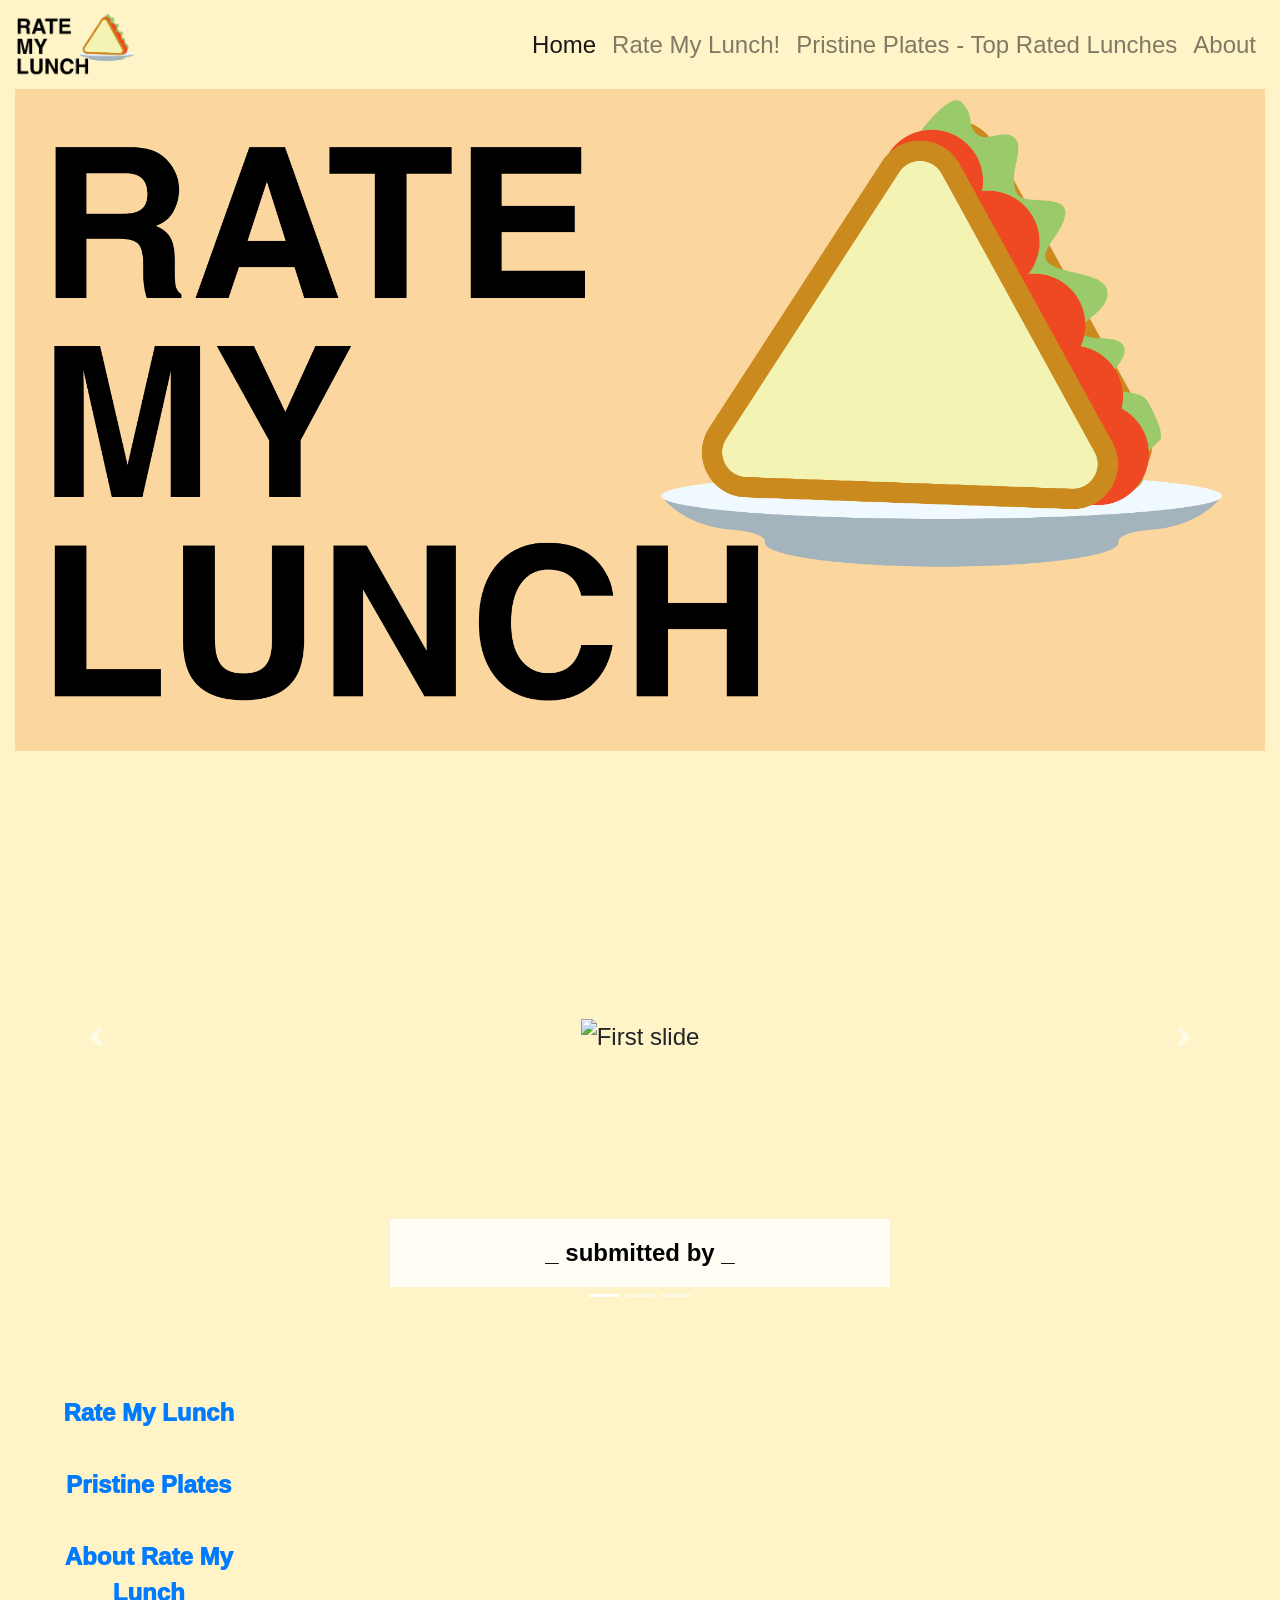
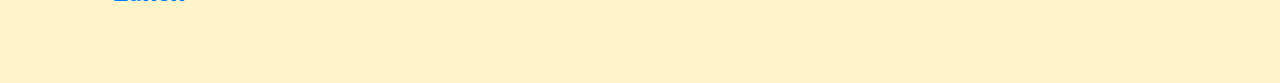
==== index.html @ 8c6d320c "Vghj" ====
<!DOCTYPE html>
<html lang="en">
    <head>
        <title>Home</title>
        <meta charset="UTF-8" />
        <meta name="description" content="">
        <meta name="keywords" content="">
        <link rel="stylesheet" href="https://cdn.jsdelivr.net/npm/bootstrap@4.0.0/dist/css/bootstrap.min.css" integrity="sha384-Gn5384xqQ1aoWXA+058RXPxPg6fy4IWvTNh0E263XmFcJlSAwiGgFAW/dAiS6JXm" crossorigin="anonymous">
        <link rel="stylesheet" href="css/style.css">
        <link rel="stylesheet" href="https://use.typekit.net/rva5dsc.css">
    </head>
    <body>

    <nav class="navbar navbar-expand-lg navbar-light navbar-color">
        <a class="navbar-brand" href="index.html"><img src="img/ratemylunch_logo_v3.png" width="120px" alt="logo"></a>
            <button class="navbar-toggler" type="button" data-toggle="collapse" data-target="#navbarNav" aria-controls="navbarNav" aria-expanded="false" aria-label="Toggle navigation">
                <span class="navbar-toggler-icon"></span>
            </button>
        <div class="collapse navbar-collapse" id="navbarNav">
            <ul class="navbar-nav ml-auto">
                <li class="nav-item active">
                    <a class="nav-link" href="index.html">Home <span class="sr-only">(current)</span></a>
                </li>
                <li class="nav-item">
                    <a class="nav-link" href="ratemylunch.html"> Rate My Lunch!
                    </a>
                </li>
                <li class="nav-item">
                    <a class="nav-link" href="pristine_plates.html">Pristine Plates - Top Rated Lunches</a>
                </li>
                <li class="nav-item">
                    <a class="nav-link" href="about.html">About</a>
                </li>
            </ul>
        </div>
    </nav>

    <div class="container-fluid body-item">
        <div class="row">
            <div class="col">
                <a><img src=img/ratemylunch_logo_v2.png style="justify-self: center;" width="100%" alt="logo"></a>
            </div>
        </div>
    </div>

    <section>
        <div id="carouselExampleIndicators" class="carousel slide" data-ride="carousel" style="padding: 1.5em 0; background: #fff4c8">
                <ol class="carousel-indicators">
                    <li data-target="#carouselExampleIndicators" data-slide-to="0" class="active"></li>
                    <li data-target="#carouselExampleIndicators" data-slide-to="1"></li>
                    <li data-target="#carouselExampleIndicators" data-slide-to="2"></li>
                </ol>
                <div class="carousel-inner" style="height: 500px">
                    <div class="carousel-item custom-carousel-item active">
                        <div class="carousel-image-wrapper">
                        <img class="d-block carousel-image" src="img/hawk_the_block_2026.png" alt="First slide">
                            <div class="carousel-caption glass-caption">
                                _ submitted by
                                _
                            </div>
                        </div>
                    </div>
                    <div class="carousel-item custom-carousel-item">
                        <div class="carousel-image-wrapper">
                        <img class="d-block carousel-image" src="img/banana-day-stage-company.png" alt="second slide">
                            <div class="carousel-caption glass-caption">
                                _ submitted by
                                _
                            </div>
                        </div>
                    </div>
                    <div class="carousel-item custom-carousel-item">
                        <div class="carousel-image-wrapper">
                        <img class="d-block carousel-image" src="img/la_onda_logo.png" alt="third slide">
                            <div class="carousel-caption glass-caption">
                                _ submitted by
                                _
                            </div>
                        </div>
                    </div>
                </div>

                <a class="carousel-control-prev" href="#carouselExampleIndicators" role="button" data-slide="prev">
                    <span class="carousel-control-prev-icon" aria-hidden="true"></span>
                    <span class="sr-only">Previous</span>
                </a>
                <a class="carousel-control-next" href="#carouselExampleIndicators" role="button" data-slide="next">
                    <span class="carousel-control-next-icon" aria-hidden="true"></span>
                    <span class="sr-only">Next</span>
                </a>
            </div>
        </section>

    <div class="row">
        <div class="col-md-3 page" style="display: flex; justify-content: center; align-items: center; padding: 3em">
            <a href="ratemylunch.html"> Rate My Lunch
                </a> <br>
            <a href="pristine_plates.html"> Pristine Plates       </a> <br>
            <a href="about.html"> About Rate My Lunch
            </a>
        </div>
    </div>

    <script src="https://code.jquery.com/jquery-3.2.1.slim.min.js" integrity="sha384-KJ3o2DKtIkvYIK3UENzmM7KCkRr/rE9/Qpg6aAZGJwFDMVNA/GpGFF93hXpG5KkN" crossorigin="anonymous"></script>
    <script src="https://cdn.jsdelivr.net/npm/popper.js@1.12.9/dist/umd/popper.min.js" integrity="sha384-ApNbgh9B+Y1QKtv3Rn7W3mgPxhU9K/ScQsAP7hUibX39j7fakFPskvXusvfa0b4Q" crossorigin="anonymous"></script>
    <script src="https://cdn.jsdelivr.net/npm/bootstrap@4.0.0/dist/js/bootstrap.min.js" integrity="sha384-JZR6Spejh4U02d8jOt6vLEHfe/JQGiRRSQQxSfFWpi1MquVdAyjUar5+76PVCmYl" crossorigin="anonymous"></script>

    </body>
</html>
---- css/style.css ----
body{
    background-color: #fff4c8;
    font-weight: 200;
    font-size: 24px;
    font-style: normal;
}

.hero{
    display: flex;
    background: #ffffff;
    justify-content: center;
    align-items: center;
    width: auto;
    margin: 0 auto;
}

.checked {
    color: orange;
}

.center-heading{
    font-weight: 600;
    font-style: strong;
    font-size: 56px;
    justify-content: center;
    text-align: center;
    padding: .5em 0 0 0;
    color: #000000;
    display: flex;
}

.page {
    font-size: 24px;
    font-family: Arial, Helvetica, sans-serif;
    font-weight: 1000;
    display: flex;
    flex-direction: column;
    justify-content: center;
    align-items: center;
    text-align: center;
    padding: 3em;
}

.image-wrapper {
    display: inline-block;   /* matches image width */
    position: relative;
    max-width: 300px;
}

.image-wrapper img{
    width: 100%;
    display: block;
}

.carousel-image {
  display: block;
  justify-content: center;
  max-width: 100%;
}

.carousel-image-wrapper{
    position: relative;
    height: 500px;
    display: flex;
    justify-content: center;
    align-items: center;
}

.carousel-image-wrapper .carousel-image {
  max-height: 100%;
  max-width: 100%;
  object-fit: contain;
}

.custom-carousel-item {
  text-align: center;
}

.glass-caption {
    position: absolute;
    bottom: 0;
    left: 0;
    width: 100%;
    font-weight: 900;
    color: black;
    background: rgba(255, 255, 255, 0.9);
}

.carousel-image-wrapper .carousel-caption {
  position: absolute;
  bottom: 0;
  left: 50%;
  transform: translateX(-50%);

  width: 100%;
  max-width: 500px;

  background: rgba(255, 255, 255, 0.8);
  color: black;
  text-align: center;
  padding: 1rem;
}

.caption-text{
    font-weight: 200;
    font-size: 21px;
    font-style: normal;
    padding: .5em 0 1em 1.5em;
}

.carousel-image{
    display: flex;
    justify-content: center;
    align-items: center;
    width: auto;
    margin: 0 auto;
}

.star-rating {
    display: inline-flex;
    flex-direction: row-reverse;
    border: none;
    padding: 0;
  }

  /* Visually hide radio inputs while keeping them accessible to screen readers */
  .star-rating input {
    position: absolute;
    opacity: 0;
    width: 1px;
    height: 1px;
  }

  .star-rating label {
    font-size: 2.5rem;
    color: #ccc;
    cursor: pointer;
    padding: 0 0.1em;
    transition: color 0.15s ease-in-out;
  }

  /* Highlight hovered star, selected star, and all preceding stars */
  .star-rating input:checked ~ label,
  .star-rating label:hover,
  .star-rating label:hover ~ label {
    color: #f5b301;
  }

  /* Keyboard focus indicator for accessibility */
  .star-rating input:focus-visible + label {
    outline: 2px solid #005fcc;
    border-radius: 4px;
  }

.form-group{
    color: #ffffff;
    border-radius: 10px;
    background-color: #003e27;
    padding: .25em;
    width: max-content;
    display: flex;
    flex-direction: column;
}
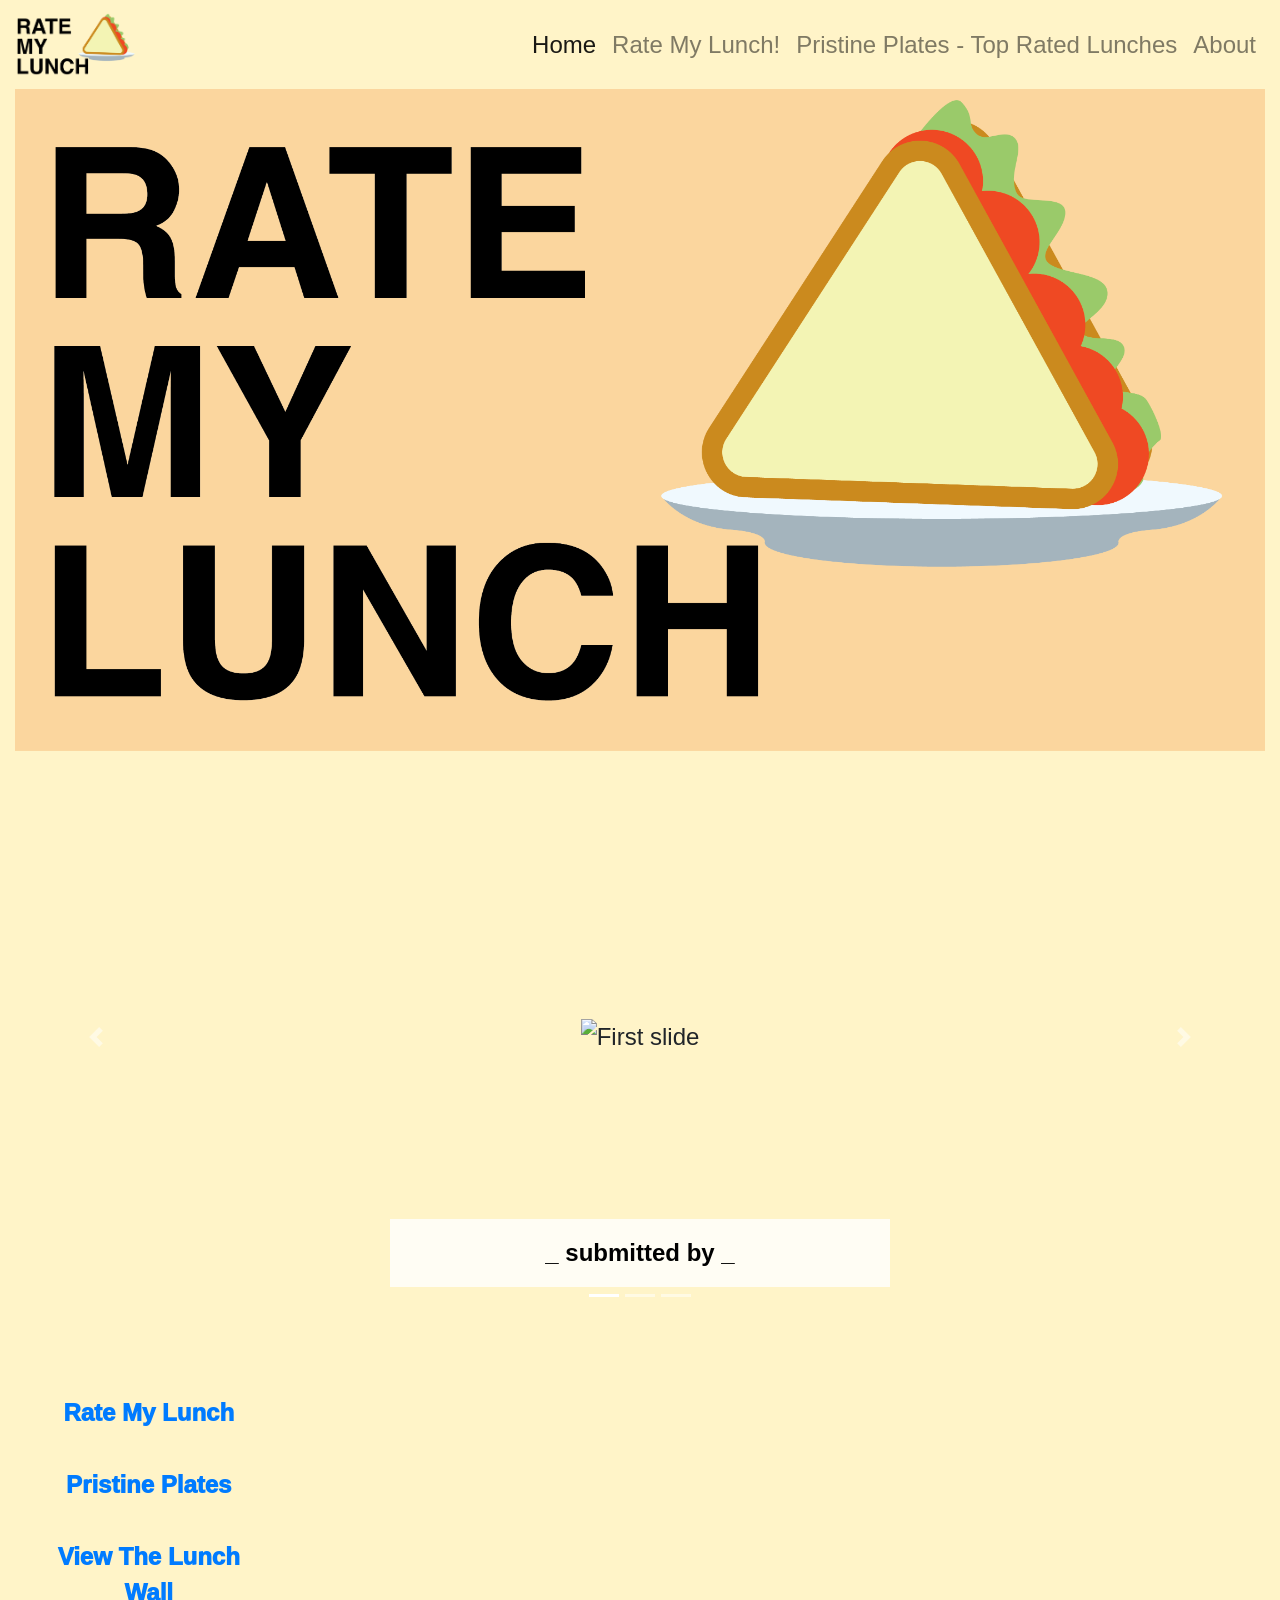
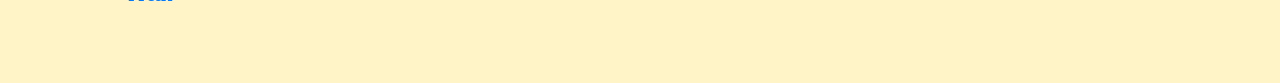
==== commit f55e85f0: "add lunch wall" ====
--- a/index.html
+++ b/index.html
@@ -96,7 +96,7 @@
             <a href="ratemylunch.html"> Rate My Lunch
                 </a> <br>
             <a href="pristine_plates.html"> Pristine Plates       </a> <br>
-            <a href="about.html"> About Rate My Lunch
+            <a href="lunch_wall.html"> View The Lunch Wall
             </a>
         </div>
     </div>
--- a/css/style.css
+++ b/css/style.css
@@ -161,3 +161,46 @@
     display: flex;
     flex-direction: column;
 }
+
+.lunch-wall {
+    display: grid;
+    grid-template-columns: repeat(auto-fit, minmax(250px, 1fr));
+    gap: 25px;
+    padding: 20px 0;
+}
+
+.lunch-card {
+    background: white;
+    border-radius: 15px;
+    overflow: hidden;
+    box-shadow: 0 4px 12px rgba(0,0,0,0.12);
+    transition: transform 0.2s ease;
+}
+
+.lunch-card:hover {
+    transform: translateY(-5px);
+}
+
+.lunch-card img {
+    width: 100%;
+    height: 230px;
+    object-fit: cover;
+}
+
+.lunch-card-content {
+    padding: 18px;
+}
+
+.lunch-card h4 {
+    margin-bottom: 8px;
+}
+
+.lunch-rating {
+    color: #e5a900;
+    font-size: 22px;
+}
+
+.lunch-date {
+    color: #777;
+    font-size: 13px;
+}
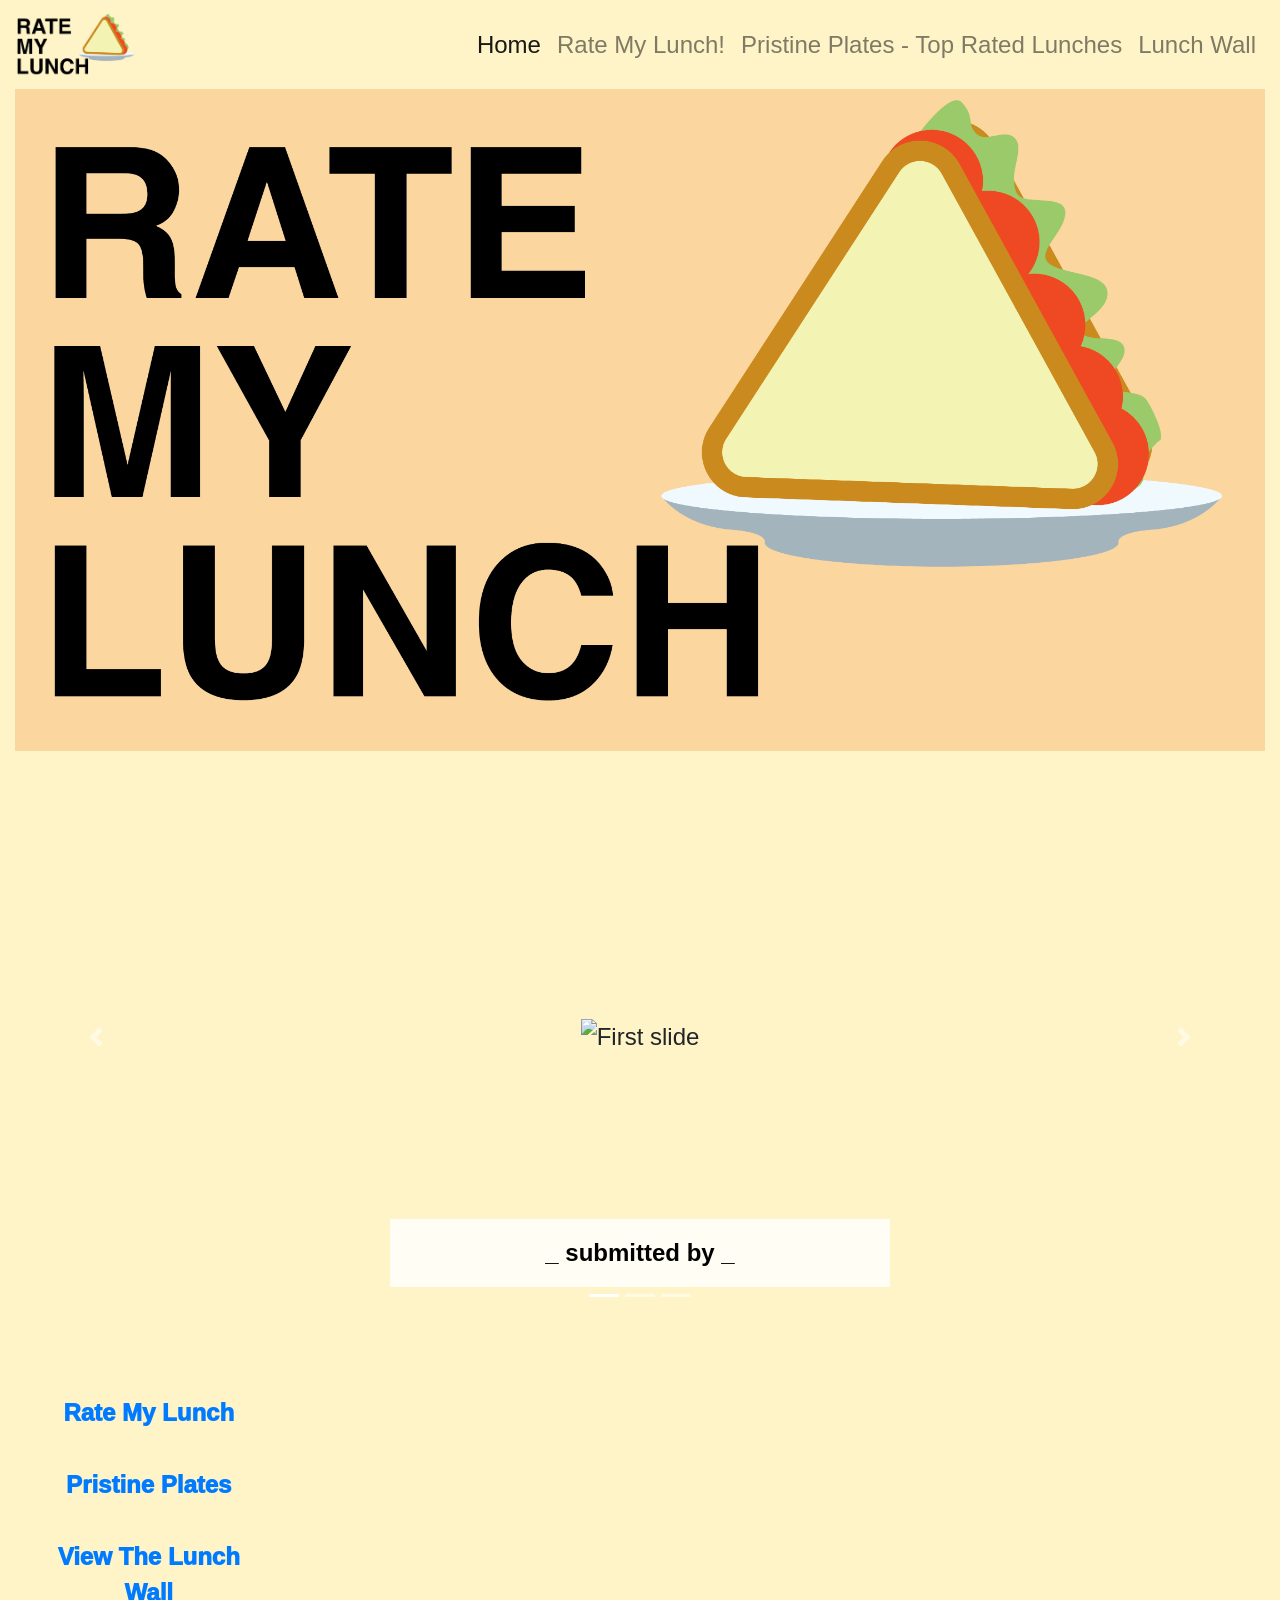
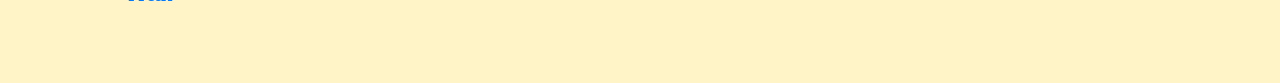
==== commit daa1c7e3: "likes" ====
--- a/index.html
+++ b/index.html
@@ -29,7 +29,7 @@
                     <a class="nav-link" href="pristine_plates.html">Pristine Plates - Top Rated Lunches</a>
                 </li>
                 <li class="nav-item">
-                    <a class="nav-link" href="about.html">About</a>
+                    <a class="nav-link" href="lunch_wall.html">Lunch Wall</a>
                 </li>
             </ul>
         </div>
--- a/css/style.css
+++ b/css/style.css
@@ -204,3 +204,24 @@
     color: #777;
     font-size: 13px;
 }
+
+.like-button {
+    background: #003e27;
+    color: white;
+    border: none;
+    border-radius: 8px;
+    padding: 8px 16px;
+    margin-top: 12px;
+    cursor: pointer;
+    font-size: 16px;
+    transition: background 0.2s ease;
+}
+
+.like-button:hover {
+    background: #00613c;
+}
+
+.like-button.liked {
+    background: #e5a900;
+    color: black;
+}
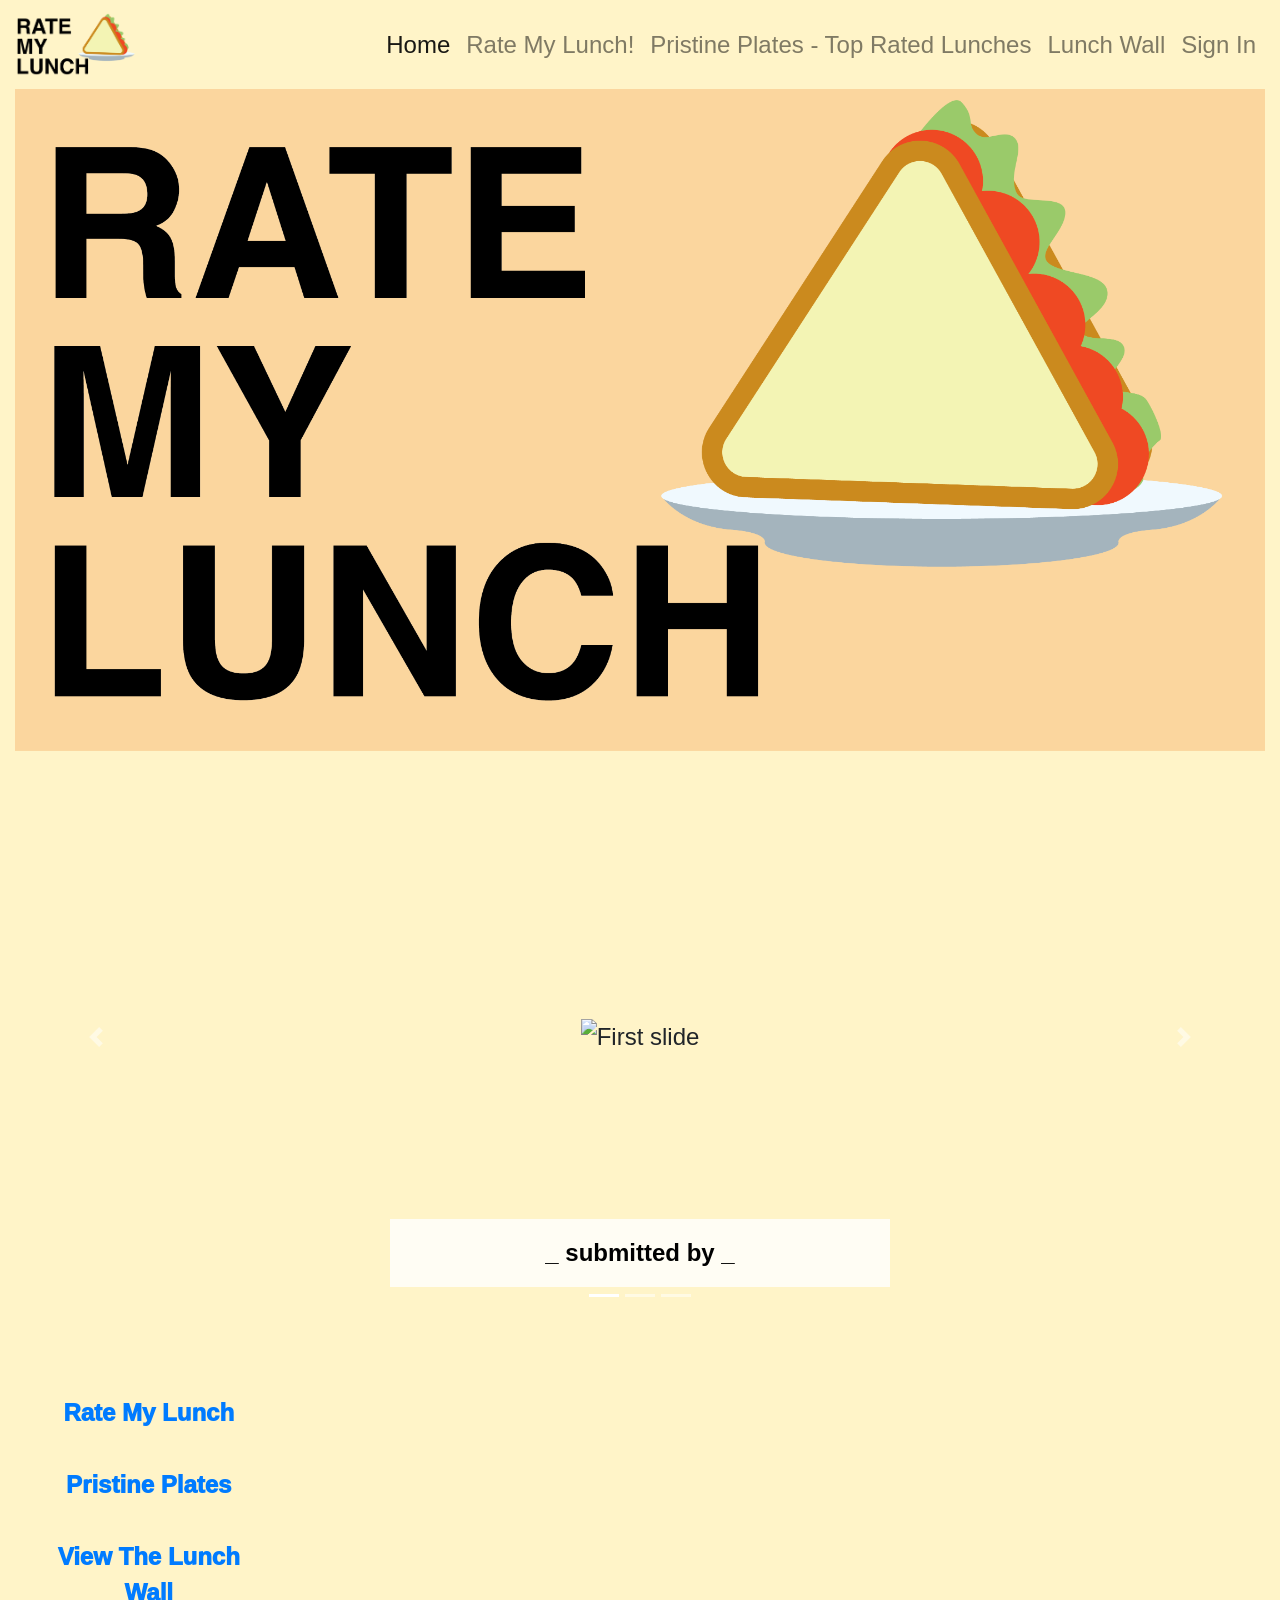
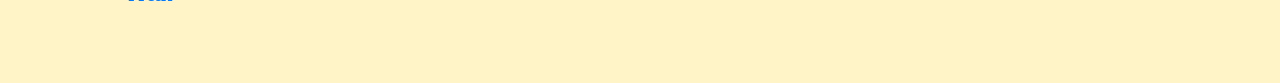
==== commit bd0257c6: "unify" ====
--- a/index.html
+++ b/index.html
@@ -30,6 +30,12 @@
                 </li>
                 <li class="nav-item">
                     <a class="nav-link" href="lunch_wall.html">Lunch Wall</a>
+                </li>
+                <li class="nav-item" id="loginNav">
+                    <a class="nav-link" href="login.html">Sign In</a>
+                </li>
+                <li class="nav-item" id="logoutNav" style="display: none;">
+                    <a class="nav-link" href="#" id="logoutButton">Sign Out</a>
                 </li>
             </ul>
         </div>
@@ -104,6 +110,45 @@
     <script src="https://code.jquery.com/jquery-3.2.1.slim.min.js" integrity="sha384-KJ3o2DKtIkvYIK3UENzmM7KCkRr/rE9/Qpg6aAZGJwFDMVNA/GpGFF93hXpG5KkN" crossorigin="anonymous"></script>
     <script src="https://cdn.jsdelivr.net/npm/popper.js@1.12.9/dist/umd/popper.min.js" integrity="sha384-ApNbgh9B+Y1QKtv3Rn7W3mgPxhU9K/ScQsAP7hUibX39j7fakFPskvXusvfa0b4Q" crossorigin="anonymous"></script>
     <script src="https://cdn.jsdelivr.net/npm/bootstrap@4.0.0/dist/js/bootstrap.min.js" integrity="sha384-JZR6Spejh4U02d8jOt6vLEHfe/JQGiRRSQQxSfFWpi1MquVdAyjUar5+76PVCmYl" crossorigin="anonymous"></script>
+        
+    
+<script>
+    const authClient = window.supabase.createClient(
+        "https://blxdhohzqobouvieirma.supabase.co",
+        "sb_publishable_2M3_O9Pr1V4cOtXKKrh73g_N5Eckx2F"
+    );
+
+    async function updateLoginNavigation() {
+        const { data: { session } } =
+            await authClient.auth.getSession();
+
+        document.getElementById("loginNav").style.display =
+            session ? "none" : "";
+
+        document.getElementById("logoutNav").style.display =
+            session ? "" : "none";
+    }
+
+    document.getElementById("logoutButton").addEventListener("click", async function (event) {
+        event.preventDefault();
+
+        const { error } = await authClient.auth.signOut();
+
+        if (error) {
+            alert(error.message);
+            return;
+        }
+
+        window.location.reload();
+    });
+
+    updateLoginNavigation();
+
+    authClient.auth.onAuthStateChange(() => {
+        updateLoginNavigation();
+    });
+</script>
+
 
     </body>
 </html>
--- a/css/style.css
+++ b/css/style.css
@@ -224,4 +224,45 @@
 .like-button.liked {
     background: #e5a900;
     color: black;
+}
+
+.pristine-grid {
+    display: grid;
+    grid-template-columns: repeat(auto-fit, minmax(260px, 1fr));
+    gap: 25px;
+    padding: 20px 0;
+}
+
+.pristine-card {
+    background: white;
+    border-radius: 15px;
+    overflow: hidden;
+    box-shadow: 0 4px 12px rgba(0,0,0,0.12);
+    transition: transform 0.2s ease;
+}
+
+.pristine-card:hover {
+    transform: translateY(-5px);
+}
+
+.pristine-card img {
+    width: 100%;
+    height: 250px;
+    object-fit: cover;
+}
+
+.pristine-card-content {
+    padding: 20px;
+}
+
+.pristine-rank {
+    color: #b8860b;
+    font-size: 22px;
+    font-weight: bold;
+}
+
+.pristine-likes {
+    color: #b8860b;
+    font-weight: bold;
+    font-size: 18px;
 }
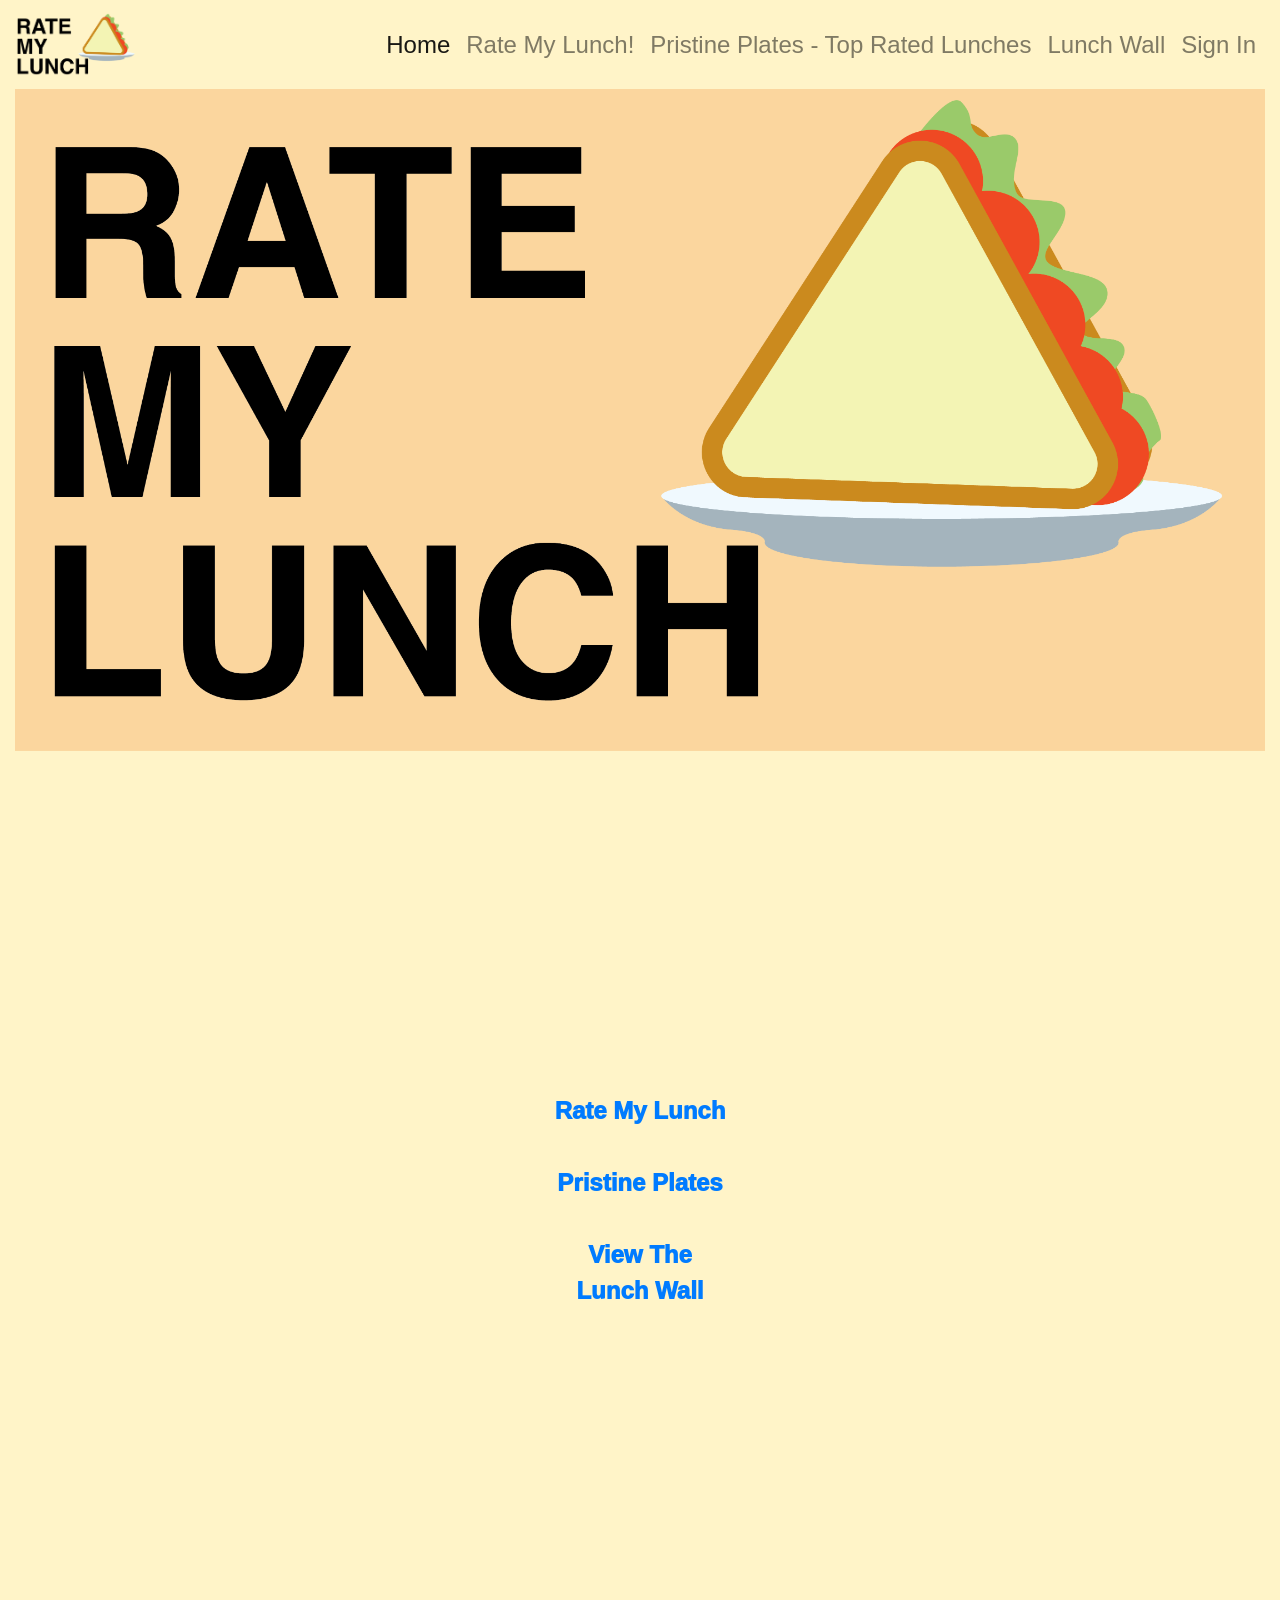
==== commit 4d1cec7e: "final" ====
--- a/index.html
+++ b/index.html
@@ -34,9 +34,41 @@
                 <li class="nav-item" id="loginNav">
                     <a class="nav-link" href="login.html">Sign In</a>
                 </li>
-                <li class="nav-item" id="logoutNav" style="display: none;">
-                    <a class="nav-link" href="#" id="logoutButton">Sign Out</a>
+                
+                <li class="nav-item dropdown" id="profileNav" style="display: none;">
+
+                    <a class="nav-link dropdown-toggle d-flex align-items-center"
+                       href="#"
+                       id="profileDropdown"
+                       role="button"
+                       data-toggle="dropdown"
+                       aria-haspopup="true"
+                       aria-expanded="false">
+
+                    <img id="profilePicture"
+                        src="img/default-profile.png"
+                         alt="Profile"
+                         style="width: 35px; height: 35px; border-radius: 50%; object-fit: cover; margin-right: 8px;">
+
+                        <span id="profileName"></span>
+                    </a>
+
+                    <div class="dropdown-menu dropdown-menu-right"
+                    aria-labelledby="profileDropdown">
+
+                        <a class="dropdown-item" href="my_lunches.html">
+                            <i class="fas fa-utensils"></i> My Lunches
+                        </a>
+
+                    <div class="dropdown-divider"></div>
+
+                        <a class="dropdown-item" href="#" id="logoutButton">
+                            Sign Out
+                        </a>
+
+                    </div>
                 </li>
+
             </ul>
         </div>
     </nav>
@@ -49,59 +81,11 @@
         </div>
     </div>
 
-    <section>
-        <div id="carouselExampleIndicators" class="carousel slide" data-ride="carousel" style="padding: 1.5em 0; background: #fff4c8">
-                <ol class="carousel-indicators">
-                    <li data-target="#carouselExampleIndicators" data-slide-to="0" class="active"></li>
-                    <li data-target="#carouselExampleIndicators" data-slide-to="1"></li>
-                    <li data-target="#carouselExampleIndicators" data-slide-to="2"></li>
-                </ol>
-                <div class="carousel-inner" style="height: 500px">
-                    <div class="carousel-item custom-carousel-item active">
-                        <div class="carousel-image-wrapper">
-                        <img class="d-block carousel-image" src="img/hawk_the_block_2026.png" alt="First slide">
-                            <div class="carousel-caption glass-caption">
-                                _ submitted by
-                                _
-                            </div>
-                        </div>
-                    </div>
-                    <div class="carousel-item custom-carousel-item">
-                        <div class="carousel-image-wrapper">
-                        <img class="d-block carousel-image" src="img/banana-day-stage-company.png" alt="second slide">
-                            <div class="carousel-caption glass-caption">
-                                _ submitted by
-                                _
-                            </div>
-                        </div>
-                    </div>
-                    <div class="carousel-item custom-carousel-item">
-                        <div class="carousel-image-wrapper">
-                        <img class="d-block carousel-image" src="img/la_onda_logo.png" alt="third slide">
-                            <div class="carousel-caption glass-caption">
-                                _ submitted by
-                                _
-                            </div>
-                        </div>
-                    </div>
-                </div>
-
-                <a class="carousel-control-prev" href="#carouselExampleIndicators" role="button" data-slide="prev">
-                    <span class="carousel-control-prev-icon" aria-hidden="true"></span>
-                    <span class="sr-only">Previous</span>
-                </a>
-                <a class="carousel-control-next" href="#carouselExampleIndicators" role="button" data-slide="next">
-                    <span class="carousel-control-next-icon" aria-hidden="true"></span>
-                    <span class="sr-only">Next</span>
-                </a>
-            </div>
-        </section>
-
-    <div class="row">
+    <div class="row center-text">
         <div class="col-md-3 page" style="display: flex; justify-content: center; align-items: center; padding: 3em">
             <a href="ratemylunch.html"> Rate My Lunch
                 </a> <br>
-            <a href="pristine_plates.html"> Pristine Plates       </a> <br>
+            <a href="pristine_plates.html"> Pristine Plates</a> <br>
             <a href="lunch_wall.html"> View The Lunch Wall
             </a>
         </div>
@@ -110,6 +94,7 @@
     <script src="https://code.jquery.com/jquery-3.2.1.slim.min.js" integrity="sha384-KJ3o2DKtIkvYIK3UENzmM7KCkRr/rE9/Qpg6aAZGJwFDMVNA/GpGFF93hXpG5KkN" crossorigin="anonymous"></script>
     <script src="https://cdn.jsdelivr.net/npm/popper.js@1.12.9/dist/umd/popper.min.js" integrity="sha384-ApNbgh9B+Y1QKtv3Rn7W3mgPxhU9K/ScQsAP7hUibX39j7fakFPskvXusvfa0b4Q" crossorigin="anonymous"></script>
     <script src="https://cdn.jsdelivr.net/npm/bootstrap@4.0.0/dist/js/bootstrap.min.js" integrity="sha384-JZR6Spejh4U02d8jOt6vLEHfe/JQGiRRSQQxSfFWpi1MquVdAyjUar5+76PVCmYl" crossorigin="anonymous"></script>
+    <script src="https://cdn.jsdelivr.net/npm/@supabase/supabase-js@2/dist/umd/supabase.js"></script>
         
     
 <script>
@@ -118,16 +103,37 @@
         "sb_publishable_2M3_O9Pr1V4cOtXKKrh73g_N5Eckx2F"
     );
 
-    async function updateLoginNavigation() {
-        const { data: { session } } =
-            await authClient.auth.getSession();
+    
+async function updateLoginNavigation(session) {
+    // Get the current session when the function is first loaded
+    if (typeof session === "undefined") {
+        const { data } = await authClient.auth.getSession();
+        session = data.session;
+    }
 
-        document.getElementById("loginNav").style.display =
-            session ? "none" : "";
+    const loggedIn = !!session;
 
-        document.getElementById("logoutNav").style.display =
-            session ? "" : "none";
+    document.getElementById("loginNav").style.display =
+        loggedIn ? "none" : "";
+
+    document.getElementById("profileNav").style.display =
+        loggedIn ? "" : "none";
+
+    if (loggedIn) {
+        const user = session.user;
+        const metadata = user.user_metadata || {};
+
+        // Display Google profile name
+        document.getElementById("profileName").textContent =
+            metadata.full_name || metadata.name || user.email;
+
+        // Display Google profile picture
+        document.getElementById("profilePicture").src =
+            metadata.avatar_url || metadata.picture ||
+            "img/default-profile.png";
     }
+}
+
 
     document.getElementById("logoutButton").addEventListener("click", async function (event) {
         event.preventDefault();
@@ -144,8 +150,8 @@
 
     updateLoginNavigation();
 
-    authClient.auth.onAuthStateChange(() => {
-        updateLoginNavigation();
+    authClient.auth.onAuthStateChange((event, session) => {
+    updateLoginNavigation(session);
     });
 </script>
 
--- a/css/style.css
+++ b/css/style.css
@@ -27,6 +27,16 @@
     padding: .5em 0 0 0;
     color: #000000;
     display: flex;
+}
+
+.center-text{
+    margin: 0;
+    min-height: 100vh;
+    display: flex;
+    flex-direction: column;
+    justify-content: center; /* Centers vertically */
+    align-items: center;     /* Centers horizontally */
+    text-align: center;
 }
 
 .page {
